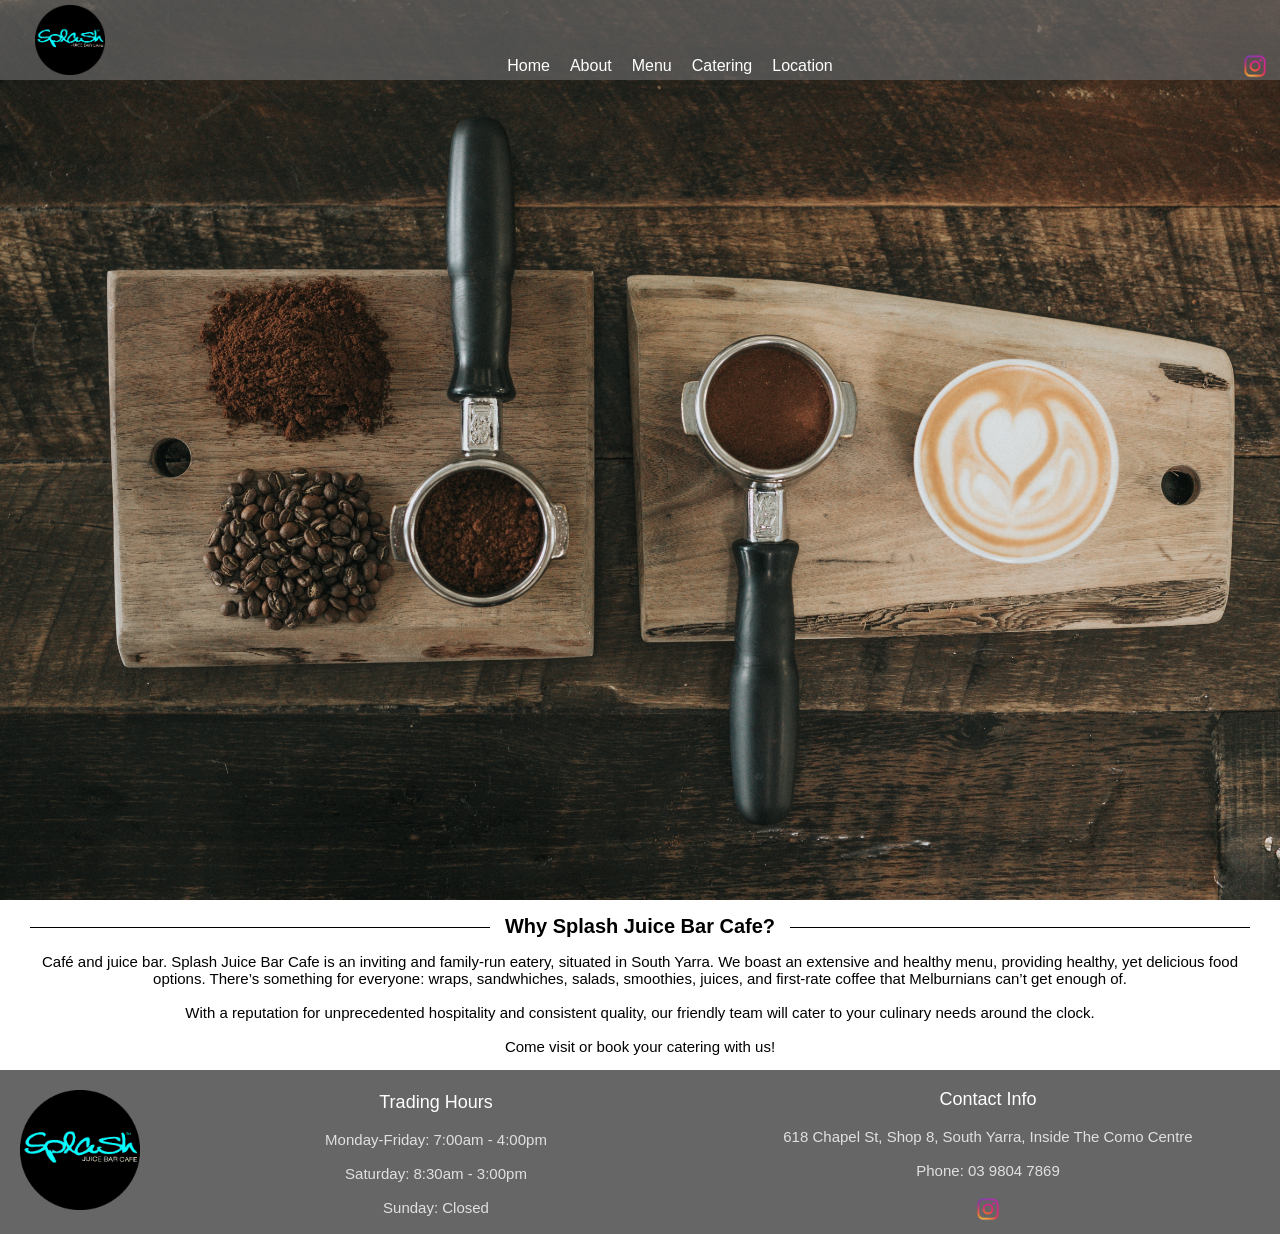
==== portfolio/splash/index.html @ 4e0a43cf "folder" ====
<!DOCTYPE html>
<html>
	<head>
		<title>Splash Juice Bar Cafe</title>
		<link rel="icon" type="image/png" href="img/logo.png"/>
		<link rel="stylesheet" type="text/css" href="css/main.css">
		<script type="text/javascript" src="js/main.js"></script>
		<meta charset="utf-8" name="viewport" content="width=device-width, initial-scale=1.0">
	</head>

	<body>
		<section class="navSectionIndex">
			<nav class="navBar">
				<div class="navRowUpper">
					<a class="logo" href="index.html"><img src="img/logo.png"></a>

					<ul class="hamburger">
						<li id="hamburgerBtn""><a href="#">
								<div></div>
								<div></div>
								<div></div>
						</a></li>	
					</ul>

					<ul class="hamburgerClose">
						<li id="hamburgerCloseBtn"><a href="#">X</a></li>
					</ul>
				</div>
				
				<ul class="links">
					<li><a href="index.html">Home</a></li>
					<li><a href="about.html">About</a></li>
					<li><a href="menu.html">Menu</a></li>
					<li><a href="catering.html">Catering</a></li>
					<li><a href="location.html">Location</a></li>
				</ul>

				<ul class="social">
					<li><a href="https://www.instagram.com/splashjuicebarcafe/">Instagram</a></li>
				</ul>
			</nav>
		</section>

		<section class="intro">
			<h2><span>Why Splash Juice Bar Cafe?</span></h2>

			<p>Café and juice bar. Splash Juice Bar Cafe is an inviting and family-run eatery, situated in South Yarra. We boast an extensive and healthy menu, providing healthy, yet delicious food options. There’s something for everyone: wraps, sandwhiches, salads, smoothies, juices, and first-rate coffee that Melburnians can’t get enough of.
			<br><br>
			With a reputation for unprecedented hospitality and consistent quality, our friendly team will cater to your culinary needs around the clock.
			<br><br>
			Come visit or book your catering with us!</p>
		</section>

		<footer>
			<a href="index.html"><img src="img/logo.png"></a>

			<div>
				<p class="footerTitle">Trading Hours</p>
				<p class="footerText">Monday-Friday: 7:00am - 4:00pm<br><br>Saturday: 8:30am - 3:00pm<br><br>Sunday: Closed</p>
			</div>
				
			<div>
				<p class="footerTitle">Contact Info</p>
				<p class="footerText">618 Chapel St, Shop 8, South Yarra, Inside The Como Centre<br><br>Phone: 03 9804 7869</p>
				<a href="https://www.instagram.com/splashjuicebarcafe/"><img class="instaFooter" src="img/insta.png"></a>
			</div>
		</footer>
	</body>
</html>
---- portfolio/splash/css/main.css ----
html, body{
	height: 100%;
	margin: 0;
	font-family: sans-serif;
}
/*****************************************************/
/********************* Background ********************/
/*****************************************************/
.navSectionIndex{
	display: flex;
	flex-direction: column;
	height: 100%;
	/*background: url("../img/latte.jpeg") no-repeat center;*/
	background: url("../img/latte_3_mobile_2.jpg") no-repeat center;
	background-size: cover;
}

.navSectionAbout{
	display: flex;
	flex-direction: column;
	height: 50%;
	background: url("../img/coffee_machine.jpg") no-repeat center;
	background-size: cover;
}

.navSectionMenu{
	display: flex;
	flex-direction: column;
	height: 50%;
	background: url("../img/sandwich.jpg") no-repeat center;
	background-size: cover;
}

.navSectionCatering{
	display: flex;
	flex-direction: column;
	height: 50%;
	background: url("../img/catering.jpg") no-repeat center;
	background-size: cover;
}

.navSectionLocation{
	display: flex;
	flex-direction: column;
	height: 50%;
	background: url("../img/cafe.jpg") no-repeat center;
	background-size: cover;
}
/*****************************************************/
/********************** Nav Bar **********************/
/*****************************************************/
nav{
	display: flex;
	flex-direction: column;
	background-color: rgba(100,100,100,0.7);
	justify-content: space-between;
}

.navRowUpper{
	display: flex;
	justify-content: space-between;
	border-bottom: 1px solid rgba(0,0,0,0.1);
}

.logo img{
	display: flex;
	justify-content: center;
	max-width: 70px;
	margin: 5px;
}

nav ul{
	list-style-type: none;
	margin: 0;
	padding: 0;
}

nav ul a{
	text-decoration: none;
	color: white;
	display: block;
	padding: 5px 10px;
	text-align: center;
	border-bottom: 1px solid rgba(0,0,0,0.1);
}

nav a:hover{
	color: rgba(36,240,240,1);
}

.social a{
	text-indent: -100000px;
	background: url("../img/insta.png") no-repeat center;
	background-size: 80%;
	max-width: 15px;
	margin: auto;
}

.links, .social{
	display: none;
}

/****************************************************
/********************* Hamburger *********************/
/*****************************************************/
.hamburger{
	display: flex;
	align-self: center;
	/*border: 1px solid rgba(0,0,0,0.7);*/
	/*border-radius: 5px;*/
	margin-right: 15px;
}

.hamburger div{
    width: 25px;
    height: 2px;
    background-color: white;
    margin: 3px auto;
}

.hamburgerClose{
	align-self: center;
	/*border: 1px solid black;*/
	/*border-radius: 5px;*/
	margin-right: 15px;
	padding: 0 7px;
	display: none;
}

/********************************************************/
/********************* Main Content *********************/
/********************************************************/
.intro, .about, .menu, .catering, .location{
	margin: 0 30px;
	text-align: center;
	font-size: 15px;
}

h2 {
	font-size: 20px;
	width: 100%; 
	text-align: center; 
	border-bottom: 1px solid #000; 
	line-height: 0.1em;
	margin: 25px 0; 
} 

h2 span { 
	background:#fff; 
    padding:0 15px; 
}
/********************************************************/
/************************ Footer ************************/
/********************************************************/
footer{
	display: flex;
	flex-direction: column;
	align-items: center;
	text-align: center;
	background-color: rgba(0,0,0,0.6);
	color: white;
}

footer img{
	max-width: 120px;
	margin: 20px;
}

footer div{
	margin: 0 20px;
}

.footerTitle{
	font-size: 18px;
}

.footerText{
	font-size: 15px;
	color: rgba(255,255,255,0.8);
}

.instaFooter{
	max-width: 30px;
	margin: 0 0 5px 0;
}
/******************************************************/
/******************** Menu Section ********************/
/******************************************************/
.menu div{
	display: flex;
	flex-flow: wrap;
	justify-content: space-around;
}

.menu img{
	width: 300px;
	margin: 10px;
}
/******************************************************/
/****************** Catering Section ******************/
/******************************************************/
.orderForm{
	display: flex;
	flex-direction: column;
	margin: 0 auto 15px;
}
	
.orderForm > *{
	margin: 0 auto;
}

.orderForm > input{
	width: 100%;
	max-width: 380px;
}

input.qty{
	width: 27px;
}

select{
	font-size: 16px;
}

select:focus{
	font-size: 16px;
}

.orderForm input[type=text]{
	color: grey;
	font-size: 16px;
	padding-left: 5px;
}

.orderForm input[type=date]{
	font-size: 16px;
}

.orderForm input[type=button]{
	width: 200px;
	font-size: 16px;
}

.dateSection{
	display: flex;
}

.dateSection label{
	font-size: 16px;
	align-self: center;
}

.dateSection img{
	padding: 0 5px;
	max-height: 25px;
	align-self: center;
}
/******************************************************/
/****************** Location Section ******************/
/******************************************************/
.map{
	margin: 15px auto;
	width: 100%;
	height: 500px;
	border: 0;
}
/******************************************************/
/****************** Larger Screens ********************/
/******************************************************/
@media screen and (min-width: 768px){
	nav{
		display: flex;
		flex-direction: row;
		justify-content: space-between;
		position: sticky;
		top: 0;
	}

	.navRowUpper{
		border-bottom: none;
	}

	.logo{
		margin-left: 30px;
	}

	.links, .social{
		display: flex;
	}

	.hamburger{
		display: none;
	}

	nav ul{
		display: flex;
		align-self: flex-end;
	}

	.social a{
		justify-content: flex-end;
	}

	nav ul a, ul.social{
		background-color: transparent;
		border-bottom: none;
	}

	.social{
		justify-content: flex-end;
	}

	.social a{
		background-size: 60%;
		padding-right: 40px;
	}

	footer{
		flex-direction: row;
	}

	footer div{
		width: 40%;
		margin: 0 20px;
	}

	.navSectionIndex{
		background: url("../img/latte_3.jpg") no-repeat center;
		background-size: cover;
	}

	/*********************** Catering ***********************/
	input.qty{
		width: 30px;
	}
}
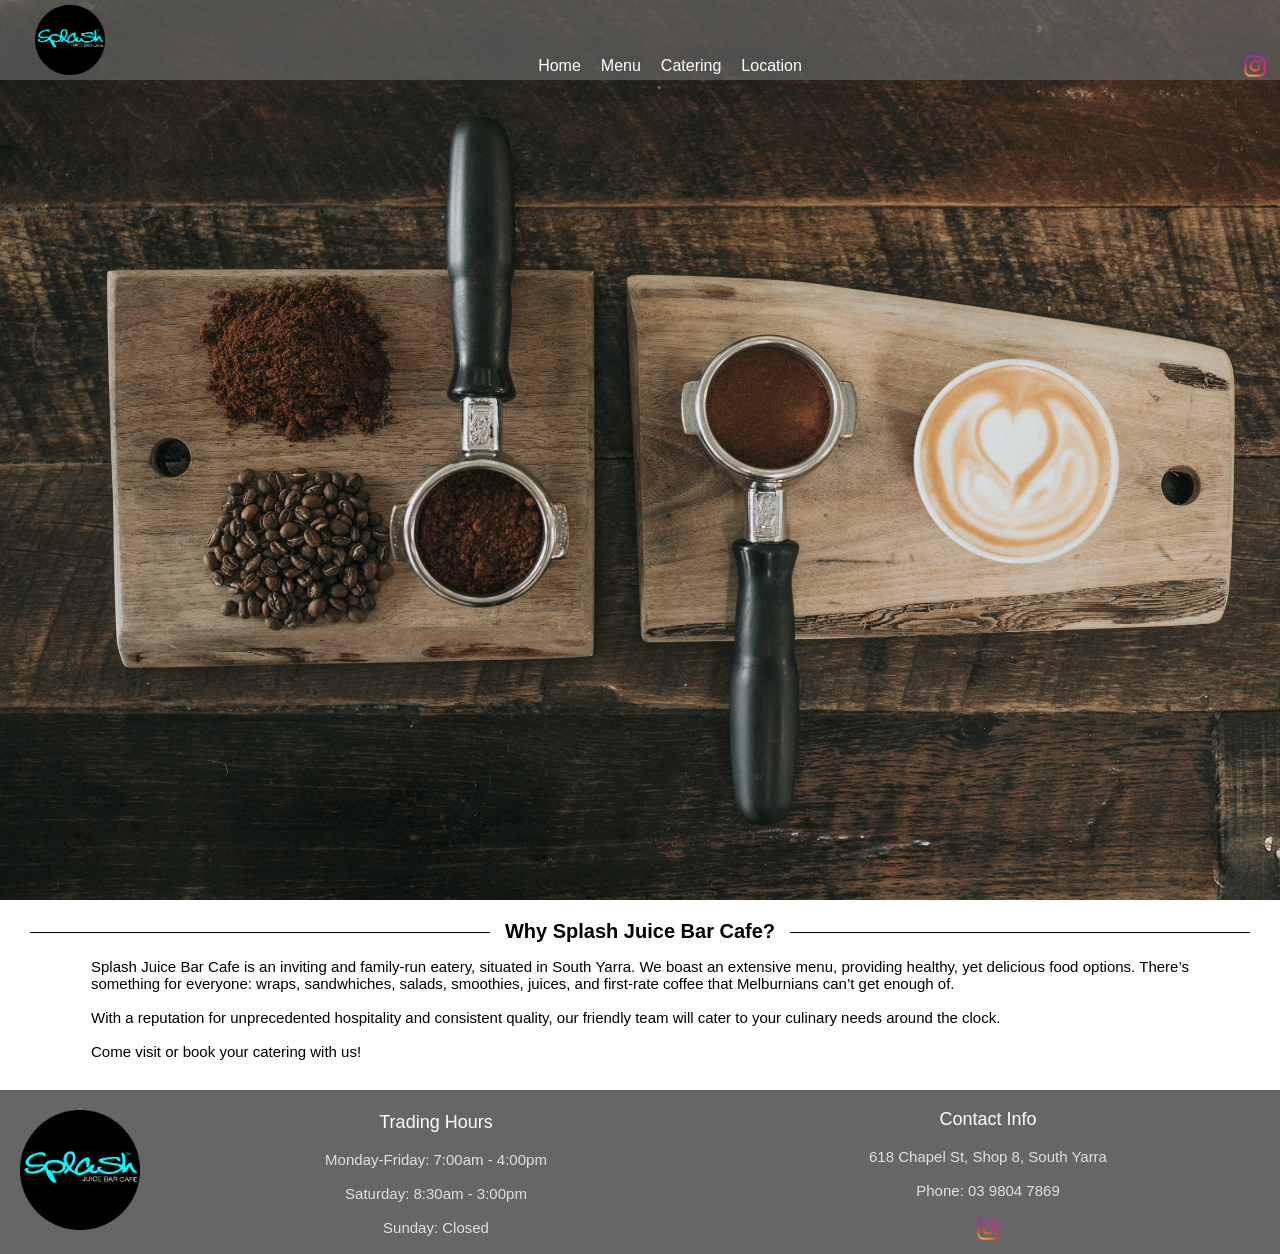
==== commit 71f1a7b4: "tablet" ====
--- a/portfolio/splash/index.html
+++ b/portfolio/splash/index.html
@@ -29,7 +29,7 @@
 				
 				<ul class="links">
 					<li><a href="index.html">Home</a></li>
-					<li><a href="about.html">About</a></li>
+					<!-- <li><a href="about.html">About</a></li> -->
 					<li><a href="menu.html">Menu</a></li>
 					<li><a href="catering.html">Catering</a></li>
 					<li><a href="location.html">Location</a></li>
@@ -44,7 +44,7 @@
 		<section class="intro">
 			<h2><span>Why Splash Juice Bar Cafe?</span></h2>
 
-			<p>Café and juice bar. Splash Juice Bar Cafe is an inviting and family-run eatery, situated in South Yarra. We boast an extensive and healthy menu, providing healthy, yet delicious food options. There’s something for everyone: wraps, sandwhiches, salads, smoothies, juices, and first-rate coffee that Melburnians can’t get enough of.
+			<p>Splash Juice Bar Cafe is an inviting and family-run eatery, situated in South Yarra. We boast an extensive menu, providing healthy, yet delicious food options. There’s something for everyone: wraps, sandwhiches, salads, smoothies, juices, and first-rate coffee that Melburnians can’t get enough of.
 			<br><br>
 			With a reputation for unprecedented hospitality and consistent quality, our friendly team will cater to your culinary needs around the clock.
 			<br><br>
@@ -61,7 +61,7 @@
 				
 			<div>
 				<p class="footerTitle">Contact Info</p>
-				<p class="footerText">618 Chapel St, Shop 8, South Yarra, Inside The Como Centre<br><br>Phone: 03 9804 7869</p>
+				<p class="footerText">618 Chapel St, Shop 8, South Yarra<br><br>Phone: 03 9804 7869</p>
 				<a href="https://www.instagram.com/splashjuicebarcafe/"><img class="instaFooter" src="img/insta.png"></a>
 			</div>
 		</footer>
--- a/portfolio/splash/css/main.css
+++ b/portfolio/splash/css/main.css
@@ -10,7 +10,6 @@
 	display: flex;
 	flex-direction: column;
 	height: 100%;
-	/*background: url("../img/latte.jpeg") no-repeat center;*/
 	background: url("../img/latte_3_mobile_2.jpg") no-repeat center;
 	background-size: cover;
 }
@@ -106,8 +105,6 @@
 .hamburger{
 	display: flex;
 	align-self: center;
-	/*border: 1px solid rgba(0,0,0,0.7);*/
-	/*border-radius: 5px;*/
 	margin-right: 15px;
 }
 
@@ -120,8 +117,6 @@
 
 .hamburgerClose{
 	align-self: center;
-	/*border: 1px solid black;*/
-	/*border-radius: 5px;*/
 	margin-right: 15px;
 	padding: 0 7px;
 	display: none;
@@ -131,9 +126,17 @@
 /********************* Main Content *********************/
 /********************************************************/
 .intro, .about, .menu, .catering, .location{
-	margin: 0 30px;
+	margin: 30px 30px;
+	text-align: justify;
+	font-size: 15px;
+}
+
+.intro p, .about p, .menu p, .catering p, .location p{
+	padding: 0 5%;
+}
+
+.center{
 	text-align: center;
-	font-size: 15px;
 }
 
 h2 {
@@ -199,6 +202,11 @@
 /******************************************************/
 /****************** Catering Section ******************/
 /******************************************************/
+
+.note{
+	color: red;
+}
+
 .orderForm{
 	display: flex;
 	flex-direction: column;
@@ -229,11 +237,16 @@
 .orderForm input[type=text]{
 	color: grey;
 	font-size: 16px;
-	padding-left: 5px;
+	padding: 5px;
+	border: 1px solid #ccc;
+	border-radius: 4px;
 }
 
 .orderForm input[type=date]{
 	font-size: 16px;
+	padding: 5px;
+	border: 1px solid #ccc;
+	border-radius: 4px;
 }
 
 .orderForm input[type=button]{
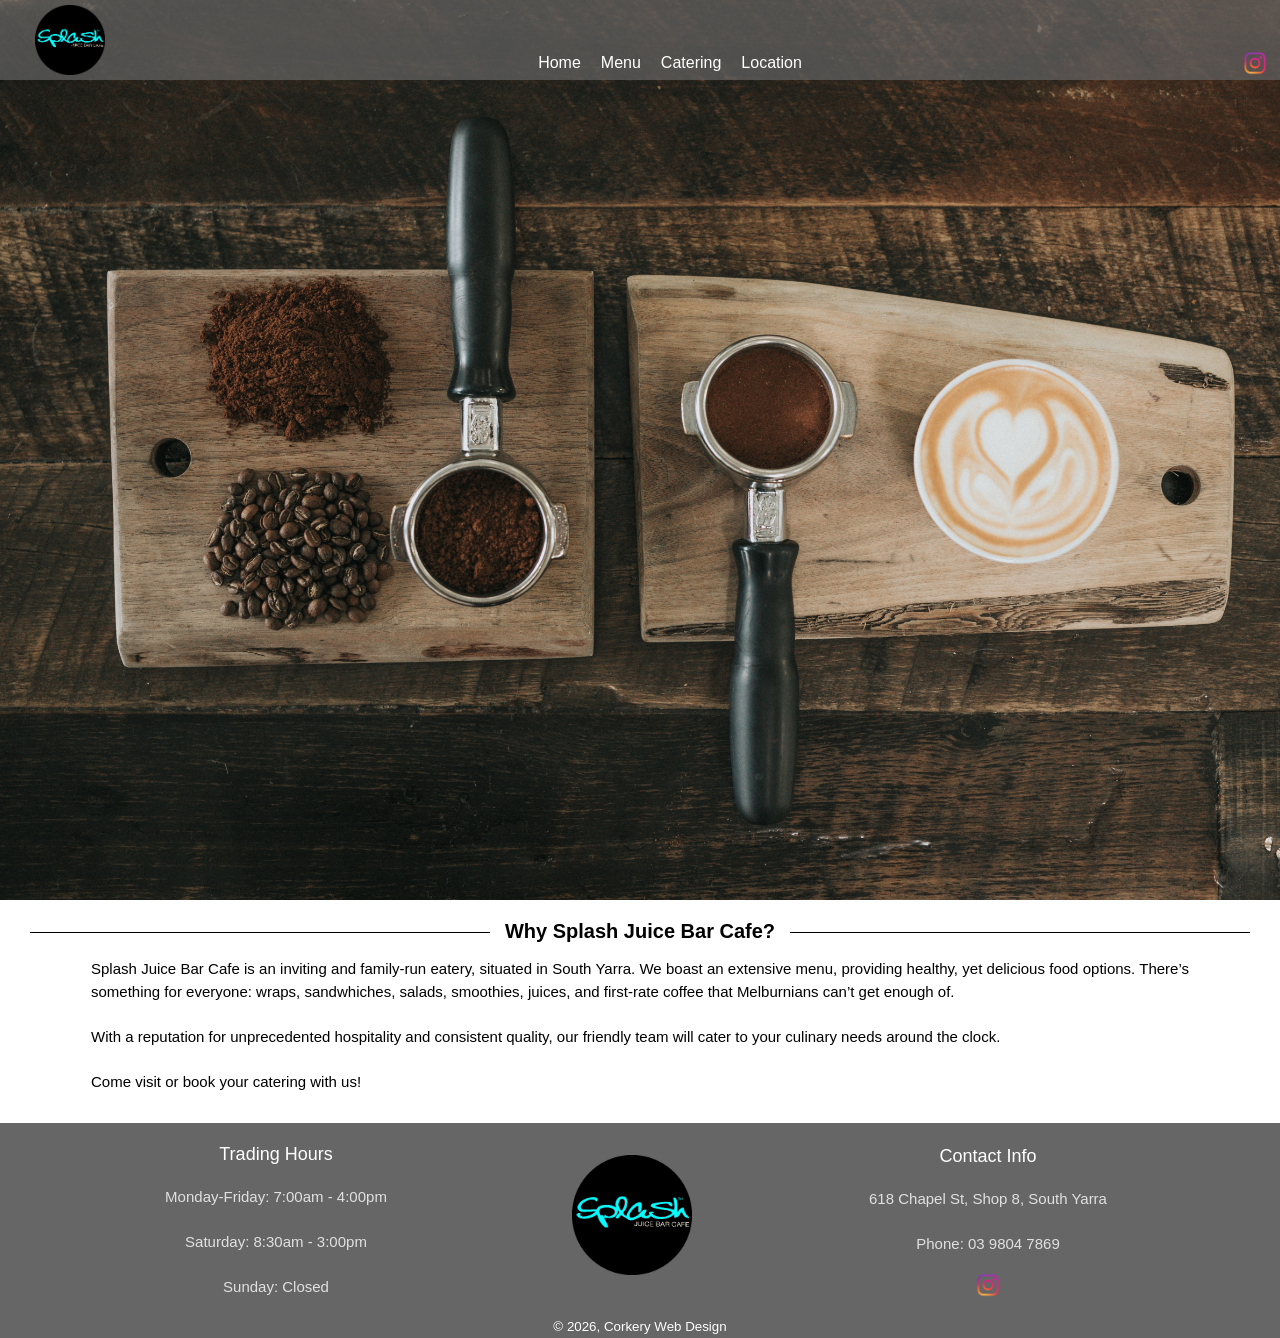
==== commit 1808b7a8: "google analytics" ====
--- a/portfolio/splash/index.html
+++ b/portfolio/splash/index.html
@@ -6,6 +6,15 @@
 		<link rel="stylesheet" type="text/css" href="css/main.css">
 		<script type="text/javascript" src="js/main.js"></script>
 		<meta charset="utf-8" name="viewport" content="width=device-width, initial-scale=1.0">
+		<!-- Global site tag (gtag.js) - Google Analytics -->
+		<script async src="https://www.googletagmanager.com/gtag/js?id=UA-147970018-1"></script>
+		<script>
+		  window.dataLayer = window.dataLayer || [];
+		  function gtag(){dataLayer.push(arguments);}
+		  gtag('js', new Date());
+
+		  gtag('config', 'UA-147970018-1');
+		</script>
 	</head>
 
 	<body>
@@ -52,18 +61,22 @@
 		</section>
 
 		<footer>
-			<a href="index.html"><img src="img/logo.png"></a>
-
 			<div>
 				<p class="footerTitle">Trading Hours</p>
 				<p class="footerText">Monday-Friday: 7:00am - 4:00pm<br><br>Saturday: 8:30am - 3:00pm<br><br>Sunday: Closed</p>
 			</div>
-				
+
+			<a href="index.html"><img src="img/logo.png"></a>
+		
 			<div>
 				<p class="footerTitle">Contact Info</p>
 				<p class="footerText">618 Chapel St, Shop 8, South Yarra<br><br>Phone: 03 9804 7869</p>
 				<a href="https://www.instagram.com/splashjuicebarcafe/"><img class="instaFooter" src="img/insta.png"></a>
 			</div>
 		</footer>
+
+		<div class="copyright">
+			<small>&copy; <script>document.write(new Date().getFullYear())</script>, <a href="https://www.ryancorkery.com">Corkery Web Design</a></small>
+		</div>
 	</body>
 </html>
--- a/portfolio/splash/css/main.css
+++ b/portfolio/splash/css/main.css
@@ -2,46 +2,42 @@
 	height: 100%;
 	margin: 0;
 	font-family: sans-serif;
+	line-height: 1.5;
 }
 /*****************************************************/
 /********************* Background ********************/
 /*****************************************************/
 .navSectionIndex{
-	display: flex;
-	flex-direction: column;
-	height: 100%;
+	height: 100vh;
+	width: 100%;
 	background: url("../img/latte_3_mobile_2.jpg") no-repeat center;
 	background-size: cover;
 }
 
 .navSectionAbout{
-	display: flex;
-	flex-direction: column;
-	height: 50%;
+	height: 50vh;
+	width: 100%;
 	background: url("../img/coffee_machine.jpg") no-repeat center;
 	background-size: cover;
 }
 
 .navSectionMenu{
-	display: flex;
-	flex-direction: column;
-	height: 50%;
+	height: 50vh;
+	width: 100%;
 	background: url("../img/sandwich.jpg") no-repeat center;
 	background-size: cover;
 }
 
 .navSectionCatering{
-	display: flex;
-	flex-direction: column;
-	height: 50%;
+	height: 50vh;
+	width: 100%;
 	background: url("../img/catering.jpg") no-repeat center;
 	background-size: cover;
 }
 
 .navSectionLocation{
-	display: flex;
-	flex-direction: column;
-	height: 50%;
+	height: 50vh;
+	width: 100%; 
 	background: url("../img/cafe.jpg") no-repeat center;
 	background-size: cover;
 }
@@ -186,18 +182,66 @@
 	max-width: 30px;
 	margin: 0 0 5px 0;
 }
+
+.copyright{
+	text-align: center;
+	color: white;
+	background-color: rgba(0,0,0,0.6);
+}
+
+.copyright a{
+	text-decoration: none;
+	color: white;
+}
 /******************************************************/
 /******************** Menu Section ********************/
 /******************************************************/
-.menu div{
+/*.menu div{
 	display: flex;
 	flex-flow: wrap;
 	justify-content: space-around;
-}
-
-.menu img{
-	width: 300px;
-	margin: 10px;
+}*/
+
+.menu{
+	text-align: left;
+}
+
+.menu > div{
+	width: 100%;
+	max-width: 600px;
+	margin: 0 auto;
+}
+
+.category{
+	display: flex;
+	justify-content: space-between;
+	align-items: center;
+	border-top: 3px solid black;
+	border-bottom: 2px solid black;
+}
+
+.price{
+	display: flex;
+}
+
+.price div{
+	display: flex;
+	flex-direction: column;
+	margin: 0 7px;
+	line-height: 1;
+}
+
+.price p{
+	margin: 2px 0;
+}
+
+.priceInline{
+	display: flex;
+	justify-content: space-between;
+}
+
+.priceInline p{
+	margin: 7px 0;
 }
 /******************************************************/
 /****************** Catering Section ******************/
@@ -217,6 +261,13 @@
 	margin: 0 auto;
 }
 
+.orderForm label{
+	padding: 3px;
+	width: 100%;
+	max-width: 380px;
+	text-align: left;
+}
+
 .orderForm > input{
 	width: 100%;
 	max-width: 380px;
@@ -237,7 +288,7 @@
 .orderForm input[type=text]{
 	color: grey;
 	font-size: 16px;
-	padding: 5px;
+	padding: 7px 5px;
 	border: 1px solid #ccc;
 	border-radius: 4px;
 }
@@ -337,6 +388,10 @@
 		margin: 0 20px;
 	}
 
+	.copyright{
+		text-align: center;
+	}
+
 	.navSectionIndex{
 		background: url("../img/latte_3.jpg") no-repeat center;
 		background-size: cover;
